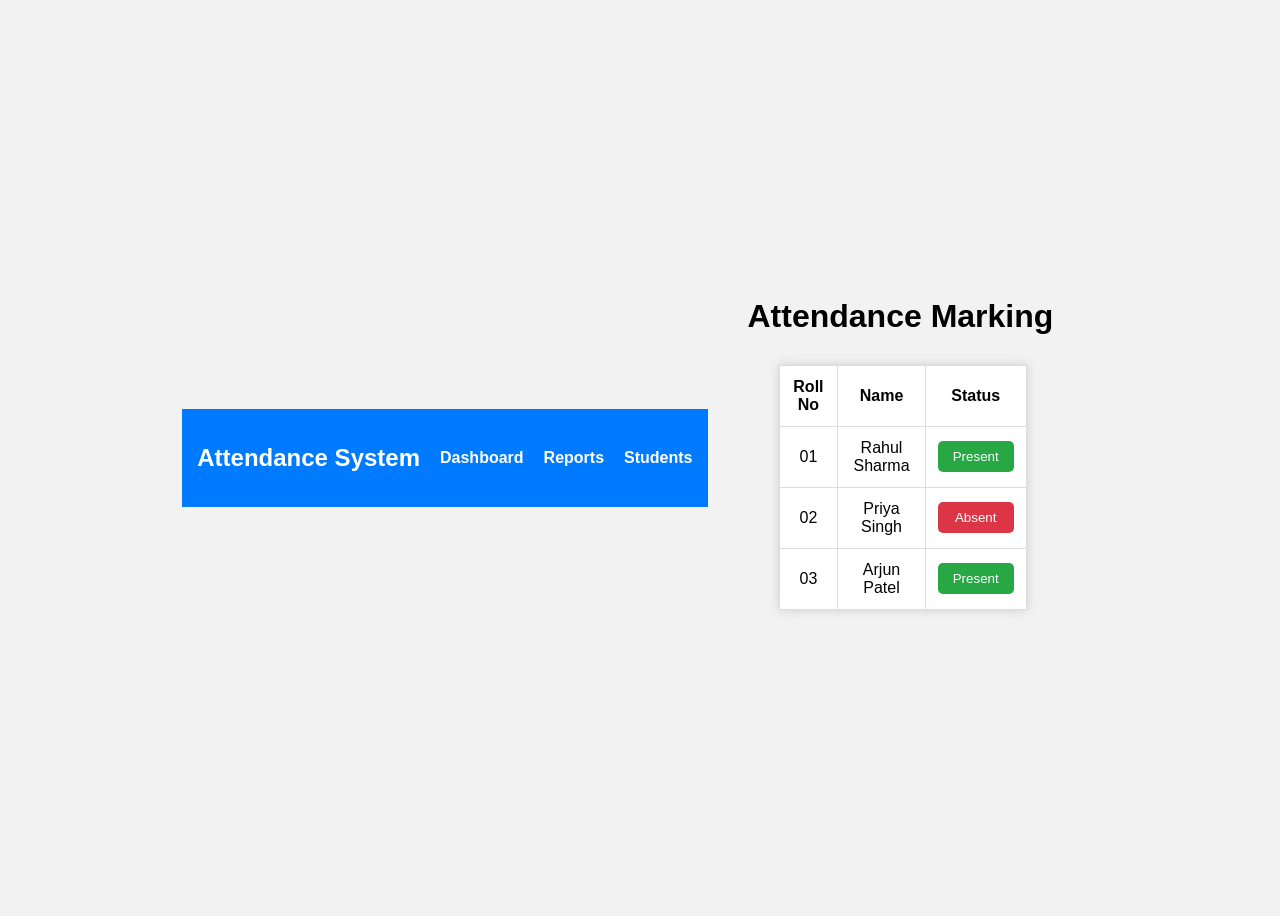
==== attendance.html @ 971cb6e0 "Add files via upload" ====
<!DOCTYPE html>
<html>
<head>
    <title>Attendance</title>
    <link rel="stylesheet" href="style.css">
</head>
<body>

    <div class="navbar">
        <h2>Attendance System</h2>
        <a href="dashboard.html">Dashboard</a>
        <a href="report.html">Reports</a>
        <a href="students.html">Students</a>
    </div>

    <div class="container">
        <h1>Attendance Marking</h1>

        <table class="table">
            <tr>
                <th>Roll No</th>
                <th>Name</th>
                <th>Status</th>
            </tr>

            <tr>
                <td>01</td>
                <td>Rahul Sharma</td>
                <td><button class="present-btn">Present</button></td>
            </tr>

            <tr>
                <td>02</td>
                <td>Priya Singh</td>
                <td><button class="absent-btn">Absent</button></td>
            </tr>

            <tr>
                <td>03</td>
                <td>Arjun Patel</td>
                <td><button class="present-btn">Present</button></td>
            </tr>
        </table>
    </div>

</body>
</html>
---- style.css ----
body {
    font-family: Arial;
    background: #f2f2f2;
    display: flex;
    justify-content: center;
    align-items: center;
    height: 100vh;
}

.login-box {
    background: white;
    padding: 30px;
    width: 300px;
    border-radius: 10px;
    box-shadow: 0 0 10px #ccc;
    text-align: center;
}

input {
    width: 100%;
    padding: 10px;
    margin: 10px 0;
}

button {
    width: 100%;
    padding: 10px;
    background: #007bff;
    color: white;
    border: none;
    border-radius: 5px;
}


.navbar {
    background: #007bff;
    padding: 15px;
    color: white;
    display: flex;
    justify-content: space-between;
    align-items: center;
}

.navbar a {
    color: white;
    margin-left: 20px;
    text-decoration: none;
    font-weight: bold;
}

.container {
    padding: 40px;
}

.cards {
    display: flex;
    justify-content: space-around;
    margin-top: 40px;
}

.card {
    background: white;
    padding: 30px;
    width: 250px;
    border-radius: 10px;
    box-shadow: 0 0 10px #ccc;
    text-align: center;
}

.table {
    width: 80%;
    margin: 30px auto;
    border-collapse: collapse;
    background: white;
    box-shadow: 0 0 10px #ccc;
}

.table th, .table td {
    padding: 12px;
    border: 1px solid #ddd;
    text-align: center;
}

.present-btn {
    padding: 8px 15px;
    background: #28a745;
    color: white;
    border: none;
    border-radius: 5px;
}

.absent-btn {
    padding: 8px 15px;
    background: #dc3545;
    color: white;
    border: none;
    border-radius: 5px;
}
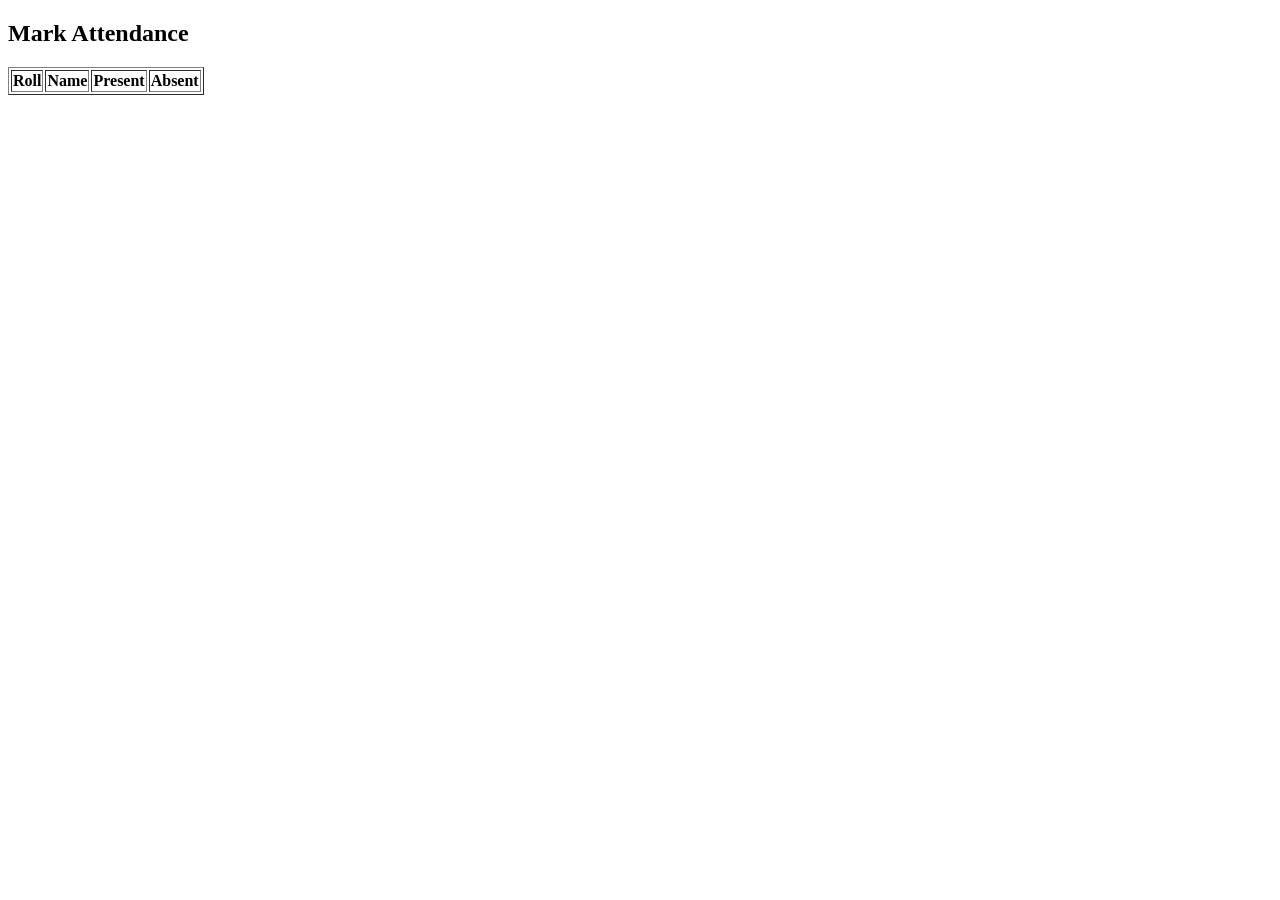
==== commit ef552de7: "Add files via upload" ====
--- a/attendance.html
+++ b/attendance.html
@@ -2,46 +2,63 @@
 <html>
 <head>
     <title>Attendance</title>
-    <link rel="stylesheet" href="style.css">
 </head>
+
 <body>
 
-    <div class="navbar">
-        <h2>Attendance System</h2>
-        <a href="dashboard.html">Dashboard</a>
-        <a href="report.html">Reports</a>
-        <a href="students.html">Students</a>
-    </div>
+    <h2>Mark Attendance</h2>
 
-    <div class="container">
-        <h1>Attendance Marking</h1>
+    <table border="1">
+        <thead>
+            <tr>
+                <th>Roll</th>
+                <th>Name</th>
+                <th>Present</th>
+                <th>Absent</th>
+            </tr>
+        </thead>
+        <tbody id="studentsTable"></tbody>
+    </table>
 
-        <table class="table">
-            <tr>
-                <th>Roll No</th>
-                <th>Name</th>
-                <th>Status</th>
-            </tr>
+    <!-- ⭐ Add JavaScript here -->
+    <script>
+        // Load students from backend
+        fetch("https://attendance-backend-production-ea16.up.railway.app/attendance")
+            .then(res => res.json())
+            .then(data => {
+                let html = "";
+                data.forEach(s => {
+                    html += `
+                        <tr>
+                            <td>${s.roll}</td>
+                            <td>${s.name}</td>
+                            <td><button onclick="markAttendance('${s.roll}', 'Present')">Present</button></td>
+                            <td><button onclick="markAttendance('${s.roll}', 'Absent')">Absent</button></td>
+                        </tr>
+                    `;
+                });
+                document.getElementById("studentsTable").innerHTML = html;
+            });
 
-            <tr>
-                <td>01</td>
-                <td>Rahul Sharma</td>
-                <td><button class="present-btn">Present</button></td>
-            </tr>
+        // Save attendance to backend
+        function markAttendance(roll, status) {
+            const today = new Date().toISOString().split("T")[0];
 
-            <tr>
-                <td>02</td>
-                <td>Priya Singh</td>
-                <td><button class="absent-btn">Absent</button></td>
-            </tr>
-
-            <tr>
-                <td>03</td>
-                <td>Arjun Patel</td>
-                <td><button class="present-btn">Present</button></td>
-            </tr>
-        </table>
-    </div>
+            fetch("https://attendance-backend-production-ea16.up.railway.app/attendance"), {
+                method: "POST",
+                headers: { "Content-Type": "application/json" },
+                body: JSON.stringify({
+                    roll,
+                    status,
+                    date: today
+                })
+            })
+            .then(res => res.json())
+            .then(data => {
+                alert("Attendance saved: " + status);
+            });
+        }
+    </script>
 
 </body>
 </html>
